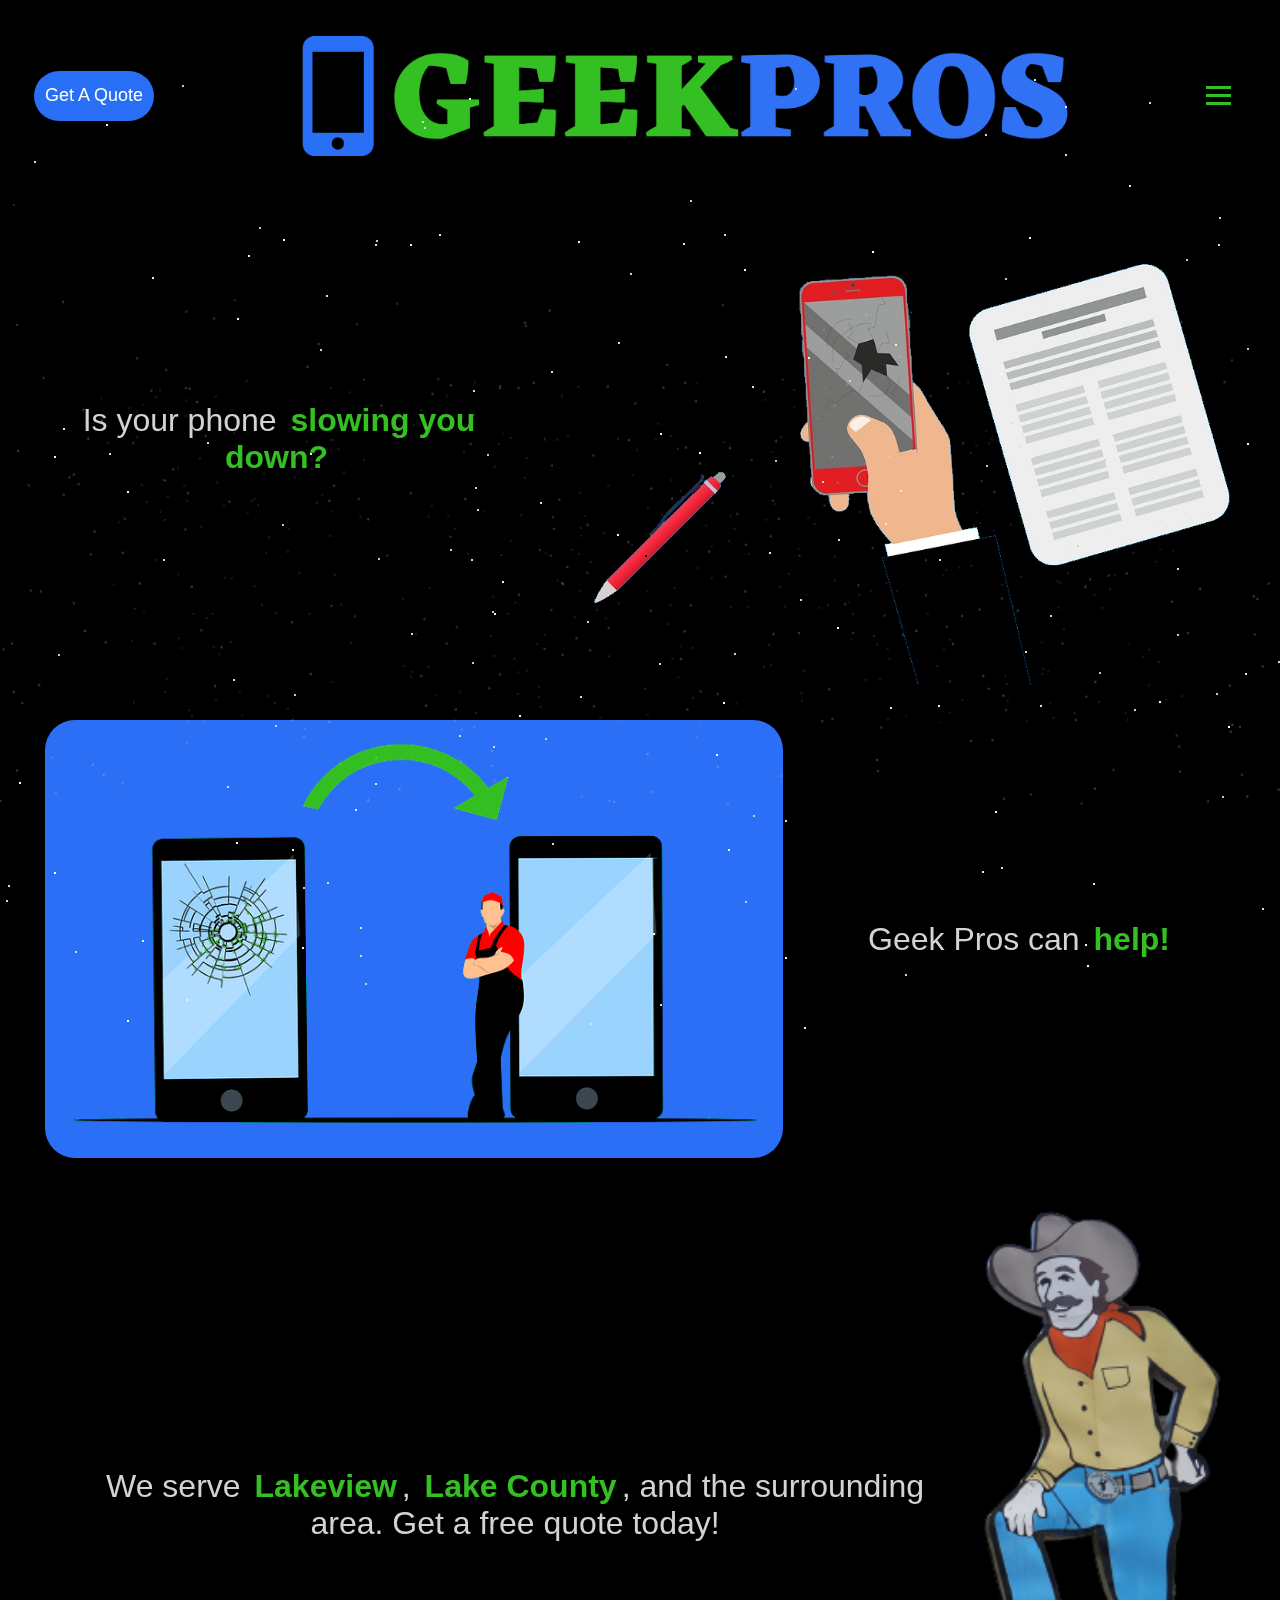
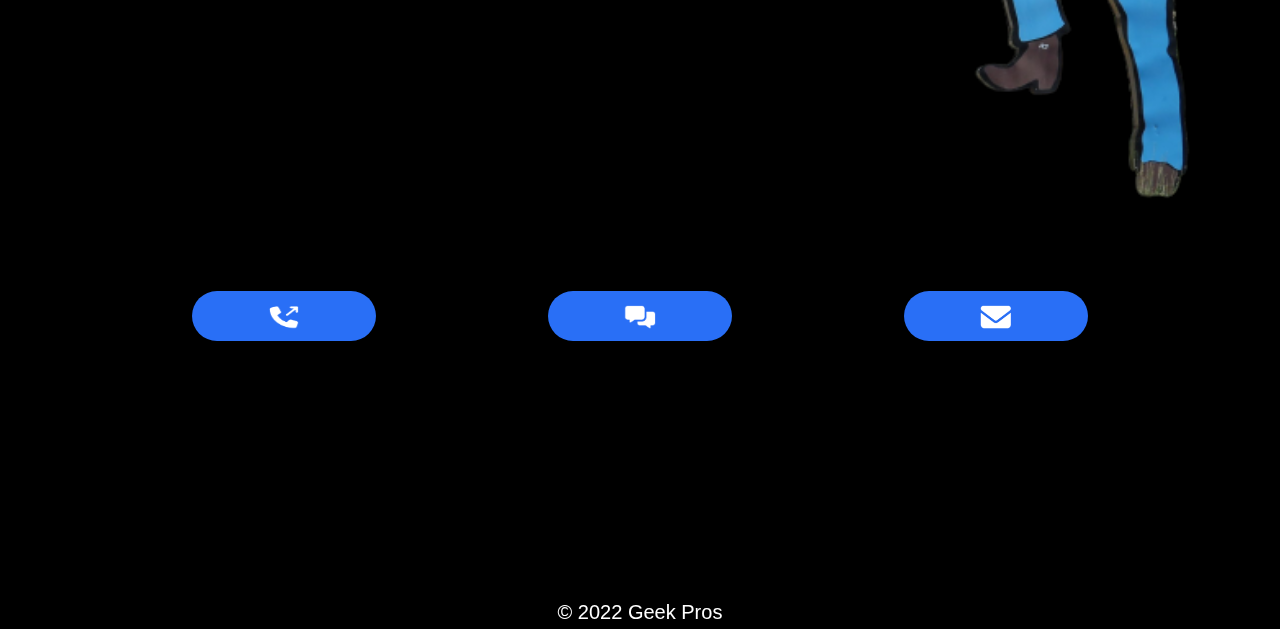
==== index.html @ ab276d4b "GeekPros" ====
<!DOCTYPE html>
<html lang="en">
  <head>
    <meta charset="UTF-8" />
    <meta http-equiv="X-UA-Compatible" content="IE=edge" />
    <meta name="viewport" content="width=device-width, initial-scale=1.0" />
    <title>Geek Pros Starry</title>
    <link rel="stylesheet" href="./GeekPros(stars).css" />
  </head>
  <body>
    <div class="stars"></div>
    <header class="header">
      <nav class="navbar">
        <a href="#" class="nav-logo">
          <div class="quote-button-wrapper">
            <button class="button button__quote">Get A Quote</button>
          </div>
        </a>
        <div class="logo">
          <img
            class="top-logo"
            src="./(highres)purple:green.png"
            alt=""
          />
        </div>
        <ul class="nav-menu">
          <li class="nav-item">
            <a href="#" class="nav-link">Services</a>
          </li>
          <li class="nav-item">
            <a href="#" class="nav-link">Reviews</a>
          </li>
          <li class="nav-item">
            <a href="#" class="nav-link">Contact</a>
          </li>
        </ul>
        <div class="hamburger">
          <span class="bar"></span>
          <span class="bar"></span>
          <span class="bar"></span>
        </div>
      </nav>
    </header>
    <script>
      const hamburger = document.querySelector(".hamburger");
      const navMenu = document.querySelector(".nav-menu");

      hamburger.addEventListener("click", mobileMenu);

      function mobileMenu() {
        hamburger.classList.toggle("active");
        navMenu.classList.toggle("active");
      }
      const navLink = document.querySelectorAll(".nav-link");

      navLink.forEach((n) => n.addEventListener("click", closeMenu));

      function closeMenu() {
        hamburger.classList.remove("active");
        navMenu.classList.remove("active");
      }
    </script>
    <div class="main">
      <div class="section1">
        <div class="hero2-wrapper">
          <h1 class="section1-tag">
            Is your phone<strong> slowing you down?</strong>
          </h1>
          <img class="hero2" src="./broken1(black).png" alt="" />
        </div>
      </div>
      <div class="section2">
        <div class="hero2-wrapper">
          <img
            class="hero1"
            src="./repair2(purple-green-cropped).png"
            alt=""
          />
          <div class="section2-tag-wrapper">
            <h1 class="section2-tag">Geek Pros can <strong>help!</strong></h1>
          </div>
        </div>
      </div>
      <div class="section3-tag-wrapper">
        <div class="section3">
          <h1 class="section3-tag">
            We serve <span>Lakeview</span>, <span>Lake County</span>, and the
            surrounding area. Get a free quote today!
          </h1>
          <img class="tall-man" src="./tall-man.png" alt="" />
        </div>
        <div class="contact-button-wrapper">
          <button class="button button__call">
            <img class="call" src="./phone.png" alt="" />
          </button>
          <button class="button button__text">
            <img class="text" src="./message.png" alt="" />
          </button>
          <button class="button button__email">
            <img class="email" src="./email.png" alt="" />
          </button>
        </div>
      </div>
      <div class="footer-wrapper">
        <p class="footer-text">&#169; 2022 Geek Pros</p>
      </div>
    </div>
  </body>
</html>
---- GeekPros(stars).css ----
html,
body {
  height: 120vh;
  overflow: visible;
}

body {
  background: #000;
  perspective: 340px;
}

.stars {
  position: absolute;
  top: 50%;
  left: 50%;
  width: 2px;
  height: 2px;
  box-shadow: 250px -211px #f0f0f0, -319px -260px #dbdbdb, -1320px 387px #e8e8e8, -1377px 163px #dbdbdb, 337px 316px #f0f0f0, -1177px -193px #fcfcfc, -769px -256px #f2f2f2, -206px -321px #e8e8e8, 780px -371px #ededed, 14px 108px #d9d9d9, 789px 170px #d9d9d9, -626px 227px #f7f7f7, 440px 389px whitesmoke, 909px -275px white, 1021px -316px whitesmoke, -1072px -148px #e8e8e8, -353px 294px #fafafa, -1262px -376px #f7f7f7, -151px 58px #f2f2f2, 554px -146px #e6e6e6, 380px 96px #d1d1d1, 350px 256px #fafafa, 995px 91px #e8e8e8, -1016px 417px #f2f2f2, -661px 130px #f2f2f2, 130px -95px #c9c9c9, -223px -434px #dbdbdb, -280px 428px #cfcfcf, 841px 49px #d9d9d9, 71px 199px #fafafa, -342px 332px #c9c9c9, -1478px -302px #f0f0f0, 571px 138px #c4c4c4, -503px 385px #ebebeb, -1045px -216px whitesmoke, -126px 160px #f0f0f0, 1149px 81px #fcfcfc, -1245px 453px #f7f7f7, 746px -456px #dbdbdb, 1094px -322px #dbdbdb, -976px -65px #cfcfcf, 504px -453px #d6d6d6, -1266px -183px #f2f2f2, -1204px 181px #cccccc, -1320px -89px #f7f7f7, 420px -449px #e8e8e8, 876px 42px #d9d9d9, 1235px -102px #cfcfcf, 366px -133px #e0e0e0, -808px -442px #e3e3e3, 1491px 398px #cfcfcf, -1072px 94px #e0e0e0, -859px 358px #c9c9c9, 901px -470px #ededed, 384px -318px #fafafa, 1207px -468px #f0f0f0, 541px -296px #c2c2c2, -857px -113px #e0e0e0, 794px -14px #e3e3e3, 1166px 213px #ebebeb, -832px 145px #e6e6e6, 850px 443px #ededed, 1210px -264px #d9d9d9, -1012px 168px #f0f0f0, -269px -315px #cccccc, 1063px 467px #c9c9c9, 705px 108px #fcfcfc, -1427px -361px #c7c7c7, -116px 458px #cfcfcf, -960px -207px #c7c7c7, 730px -312px whitesmoke, 672px -288px #e3e3e3, -898px -345px #cccccc, -1283px 61px #ebebeb, 140px 402px #f0f0f0, -806px 250px #f0f0f0, -351px 139px #c9c9c9, -27px -213px #dedede, 583px 171px white, -1019px -249px #f2f2f2, -1411px 245px #c7c7c7, -409px 287px #fafafa, -1188px 170px #cfcfcf, 633px 106px #d4d4d4, 356px -182px #fafafa, 448px 328px #e8e8e8, 1010px 411px #d6d6d6, 1358px -139px #fafafa, -582px -127px #e8e8e8, -587px 99px #cccccc, -1113px 385px #c2c2c2, -1137px 248px #f2f2f2, 159px 472px #ededed, -176px -457px whitesmoke, -173px 107px #c7c7c7, 1196px 445px white, -362px -316px whitesmoke, 1307px 64px #ebebeb, 100px 346px #cccccc, 1389px -100px #dedede, -105px -53px #e3e3e3, -1129px -330px #cfcfcf, 107px -169px #e3e3e3, -1344px 21px #cfcfcf, 405px 60px #d6d6d6, 1252px 118px #c9c9c9, -980px -1px #f0f0f0, 1366px -469px #ebebeb, -158px -101px #c9c9c9, -58px 66px #cccccc, 79px -321px #e0e0e0, -1332px -111px #d4d4d4, 192px 72px white, -854px -310px #fafafa, 514px 146px #fafafa, -1051px 146px #fcfcfc, 341px -90px #c9c9c9, 1449px 408px #e3e3e3, -270px -311px #dbdbdb, -570px 396px #d4d4d4, 1004px 343px #c2c2c2, -270px 228px #e3e3e3, -1134px 72px #e8e8e8, 177px -74px #d1d1d1, -482px 4px #e3e3e3, -412px 124px #dedede, -1033px -41px #fcfcfc, -611px -394px #dbdbdb, 532px 13px #d9d9d9, 356px 312px #d4d4d4, 80px -199px #e6e6e6, -948px 57px #f0f0f0, -363px -31px #c7c7c7, 8px 378px white, -418px 231px #d6d6d6, -1281px 238px white, -980px 433px #e0e0e0, -1398px -318px #ebebeb, 489px 154px #cfcfcf, -459px 444px #f0f0f0, 1391px -218px #c9c9c9, 140px 265px #d9d9d9, 360px -277px #c7c7c7, 476px -78px #ededed, 1337px 444px #cccccc, 1293px 102px #e8e8e8, -591px -99px #f7f7f7, 679px 462px #dedede, -1324px -200px #dedede, 1468px -3px #c4c4c4, 602px -207px #c9c9c9, 163px -198px whitesmoke, 1104px 249px #dbdbdb, 1272px 153px #f0f0f0, 681px -179px #d9d9d9, -67px -314px #f0f0f0, 1292px -45px #c2c2c2, -285px 372px #e0e0e0, 678px 268px #fcfcfc, 459px -96px #d4d4d4, 1289px -249px #e6e6e6, -370px 170px #cccccc, -408px -237px #f0f0f0, 240px -32px #e8e8e8, -153px 56px #c2c2c2, -143px 26px #f2f2f2, -1054px -270px #e6e6e6, -591px 317px white, -1169px 282px #c9c9c9, 683px 295px #c9c9c9, -174px 4px #d1d1d1, -637px 330px #d6d6d6, 959px -301px #e8e8e8, 1227px 92px #cfcfcf, 108px 260px #cfcfcf, -94px -184px #dedede, 1402px 269px #f2f2f2, -862px -45px #dbdbdb, 78px 147px #fcfcfc, 442px 410px #fafafa, -1091px -110px #d4d4d4, 15px -122px whitesmoke, -28px -21px #ededed, -1446px -83px #d9d9d9, 294px 4px #d9d9d9, 1013px -435px #d6d6d6, -1040px 2px #cccccc, -518px 465px white, -172px -165px #d4d4d4, 54px -103px white, -1185px 261px #ebebeb, 763px -39px #fafafa, -1402px 156px #ebebeb, -1460px 89px #cfcfcf, 851px 242px white, 574px -338px #d1d1d1, -850px 63px whitesmoke, -152px 191px #dbdbdb, 1045px -101px #f0f0f0, 89px 98px #cccccc, -1220px -71px #ededed, 814px -194px #d6d6d6, 814px 314px #dedede, 1421px 26px #c7c7c7, 1009px 364px #dbdbdb, 45px -355px #cfcfcf, 750px -116px #fafafa, -55px 468px #dedede, -518px -64px #fafafa, -920px 170px #dedede, -860px -455px #cfcfcf, 910px 38px #f7f7f7, -1274px 265px #d6d6d6, 1151px 153px #d4d4d4, -397px -300px #ebebeb, 602px -112px #f0f0f0, -900px -137px #e0e0e0, -1497px -424px #dbdbdb, 1109px 323px #e6e6e6, 38px -312px #f0f0f0, -1157px -128px #cfcfcf, -953px -367px #d4d4d4, 484px -370px #e8e8e8, 834px 270px #cfcfcf, 1156px 86px #fafafa, 1428px 304px #e3e3e3, -438px -113px #d6d6d6, 1019px -76px #d1d1d1, -1370px -139px #c2c2c2, -386px -328px #c4c4c4, 1328px -348px #e3e3e3, -15px -282px #d1d1d1, 124px -3px #e8e8e8, -1384px -186px #fcfcfc, 925px -110px #ebebeb, -463px -470px #c9c9c9, -195px -6px #cccccc, 244px -99px #d1d1d1, -1379px -407px #cccccc, 1048px 67px white, -639px 345px #d6d6d6, -493px -278px #f2f2f2, -1179px -430px #d6d6d6, 1401px 368px #c7c7c7, -660px 314px #dbdbdb, -65px 141px #dbdbdb, 420px -401px #d6d6d6, 1432px -8px #e3e3e3, -234px 78px #d4d4d4, 730px 454px #c4c4c4, 1025px 150px #dbdbdb, 967px -312px #c2c2c2, -1315px 351px #dedede, -1036px 398px #dedede, 155px 44px #d6d6d6, -885px -158px #d4d4d4, -343px 392px #fafafa, -186px 180px #d9d9d9, -632px -351px #fcfcfc, 640px 231px #f2f2f2, 657px 352px #f2f2f2, -1252px 437px #ededed, -1210px 466px #dedede, -1345px -429px #dbdbdb, 1106px 336px #d9d9d9, -861px -311px #dbdbdb, 637px -136px #d1d1d1, -840px -285px #f0f0f0, -779px -97px #ebebeb, -64px 466px #c4c4c4, 951px -336px #dbdbdb, 617px 353px #dedede, -318px 327px #d9d9d9, -794px 177px #fcfcfc, 15px 449px #d9d9d9, 1123px 327px #e0e0e0, 204px -175px #d4d4d4, 573px -311px #e3e3e3, -285px 400px #dbdbdb, -914px -231px #ededed, -235px -311px #ebebeb, 885px 408px #d4d4d4, -1260px -420px #cfcfcf, 825px 471px #d1d1d1, 924px -295px #ededed, -1223px -259px #fcfcfc, 832px 64px #e0e0e0, -325px -206px #d1d1d1, -221px -428px #d4d4d4, -1080px -143px #e6e6e6, 193px -16px #dbdbdb, 1263px 413px whitesmoke, 150px -467px #d4d4d4, -267px 3px #c2c2c2, -1092px -473px #ebebeb, 1127px 417px #c7c7c7, -100px 183px #cccccc, -824px -221px #f0f0f0, -1405px 415px #fcfcfc, -1241px 170px #cccccc, 255px -65px #ebebeb, -1258px -142px #dbdbdb, 806px -355px #f7f7f7, -1284px -232px #e8e8e8, 293px 150px #ebebeb, 661px -115px #f0f0f0, 83px 294px whitesmoke, 675px 85px #cccccc, -93px 288px #dbdbdb, 432px -10px #d1d1d1, 708px -201px #c4c4c4, 389px -476px #dedede, 532px 79px #cccccc, 864px -59px #e6e6e6, 245px 152px #ebebeb, 1358px 2px #ededed, 395px 150px #dbdbdb, -290px 254px #e6e6e6, -1063px -130px #dedede, -168px -46px #cccccc, -926px -306px #e0e0e0, 1137px 458px #f7f7f7, 99px -286px white, 1177px 57px #dedede, 1347px 254px #c2c2c2, 260px 419px #cfcfcf, 1342px 464px #ededed, -1312px -154px #e6e6e6, -1179px 409px #dedede, -1153px 70px #cccccc, -536px -102px #d6d6d6, -1418px -399px #c9c9c9, -1106px 451px #c4c4c4, -335px -102px #f2f2f2, -769px -477px #f2f2f2, -1334px -448px white, 227px -304px white, -539px -431px #f0f0f0, 1385px 290px #d4d4d4, 918px -74px #d1d1d1, 577px 241px #c9c9c9, 934px -81px #c2c2c2, 600px 118px #e0e0e0, 340px -421px #cfcfcf, 877px -470px #cfcfcf, 973px -60px #c2c2c2, 1108px -363px #c2c2c2, -1256px 469px #d6d6d6, 454px 117px #c4c4c4, 650px 255px #cfcfcf, -170px -68px #d1d1d1;
  animation: fly 14s linear infinite;
  transform-style: preserve-3d;
}
.stars:before, .stars:after {
  content: "";
  position: absolute;
  width: inherit;
  height: inherit;
  box-shadow: inherit;
}
.stars:before {
  transform: translateZ(-300px);
  animation: fade1 3s linear infinite;
}
.stars:after {
  transform: translateZ(-600px);
  animation: fade2 3s linear infinite;
}

@keyframes fly {
  from {
    transform: translateZ(0px);
  }
  to {
    transform: translateZ(300px);
  }
}
@keyframes fade1 {
  from {
    opacity: 0.5;
  }
  to {
    opacity: 1;
  }
}
@keyframes fade2 {
  from {
    opacity: 0;
  }
  to {
    opacity: 0.5;
  }
}

@import url('https://fonts.googleapis.com/css2?family=Roboto:ital,wght@0,500;1,400&display=swap');

* {
    margin: 5px;
    padding: 0;
    box-sizing: border-box;
    background-color: black;
}

html {
    font-family: 'Roboto', sans-serif;
}

li {
    list-style: none;
}

a {
    text-decoration: none;
}

strong {
  color: rgb(52, 191, 34);
  font-weight: 700;
}

/* HEADER */

.navbar {
  display: flex;
  justify-content: space-between;
  align-items: center;
  padding: 1rem 1.5rem;
}

.quote-button-wrapper {
  display: flex;
  width: 130px;
}

.button__quote {
  color: white;
  border: none;
  height: 50px;
  width: 100%;
  border-radius: 25px;
  background-color: rgb(41, 111, 246);
  transition: 250ms;
  cursor: pointer;
  font-size: 18px;
}

.button__quote:hover {
  background-color: rgb(71, 131, 251);
}

.button__quote:active {
  background-color: rgb(52, 191, 34);
  transition: 0ms;
}

.logo {
  display: flex;
  justify-content: center;
}

.top-logo {
  width: 75%;
  min-width: 200px;
  animation: animate-top-logo 800ms 200ms backwards;
}

@keyframes animate-top-logo {
  0% {
    transform: scale(0);
  }
  80% {
    transfrom: scale(1.1);
  }
}

.hamburger {
  display: none;
}

.bar {
  display: block;
  width: 25px;
  height: 3px;
  margin: 5px auto;
  -webkit-transition: all 0.3s ease-in-out;
  transition: all 0.3 ease-in-out;
  background-color: rgb(52, 191, 34);
}

.nav-menu {
  display: flex;
  justify-content: space-between;
  align-items: center;
  width: 45%;
}

.nav-item {
  margin-left: 5rem;
}

.nav-link{
  font-size: 1.6rem;
  font-weight: 400;
  color: white;
  transition: 250ms;
}

.nav-link:hover{
  color: rgb(71, 131, 251);
}

.nav-link:active {
  color: rgb(52, 191, 34);
  transition: 0ms;
}

.nav-logo {
  font-size: 2.1rem;
  font-weight: 400;
  color: rgb(41, 111, 246);
  margin-left: -20px;
}


@media only screen and (max-width: 1467px) {
  .nav-menu {
      position: fixed;
      left: -100%;
      top: 8rem;
      flex-direction: column;
      background-color: rgba(0, 0, 0, 0.85) ;
      width: 100%;
      border-radius: 10px;
      text-align: center;
      transition: 0.4s;
      box-shadow:
          0 10px 27px rgba(0, 0, 0, 0.05);
  }

  .nav-menu.active {
      left: 0;
      margin-top: 3px;
  }

  .nav-item {
      margin: 2.5rem 0;
  }

  .hamburger {
      display: block;
      cursor: pointer;
  }

  .hamburger.active .bar:nth-child(2) {
    opacity: 0;
}

.hamburger.active .bar:nth-child(1) {
    transform: translateY(8px) rotate(45deg);
}

.hamburger.active .bar:nth-child(3) {
    transform: translateY(-8px) rotate(-45deg);
}

}

/* MAIN */

.section1-tag {
  color: lightgray;
  margin-left: 50px;
  margin-right: 24px;
  font-weight: 400;
  text-align: center;
}

.hero2-wrapper {
  display: flex;
  justify-content: center;
  align-items: center;
}

.hero2 {
  width: 60%;
}

.section2 {
  margin-top: 20px;
  display: flex;
  align-items: center;
}

.hero1-wrapper {
  display: flex;
  align-items: center;
}

.hero1 {
  display: inline-block;
  width: 60%;
  border-radius: 30px;
  margin-left: 20px;
}

.section2-tag-wrapper {
  width: 35%;
  display: flex;
  justify-content: center;
  align-items: center;
  margin: 0 20px;
}

.section2-tag {
  color: lightgray;
  font-weight: 400;
  text-align: center;
}

.section3 {
  width: 100%;
  display: flex;
  align-items: center;
  justify-content: center;
  margin: 30px 50px;
}

.section3-tag {
  color: lightgray;
  text-align: center;
  font-weight: 400;
}

.tall-man {
  width: 30%;
  margin-right: 80px;
}



span {
  color: rgb(52, 191, 34);
  font-weight: 700;
}

.contact-button-wrapper {
  display: flex;
  align-items: center;
  justify-content: center;
  justify-content: space-evenly;
}

.button__call,
.button__text,
.button__email {
  margin-top: 50px;
  height: 50px;
  border-radius: 25px;
  border: none;
  padding-top: 4px;
  width: 15%;
  min-width: 100px;
  color:white;
  background-color: rgb(41, 111, 246);
  transition: 250ms;
  cursor: pointer;
}

.button:hover {
  background-color: rgb(71, 131, 251);
}

.button:active {
  background-color: rgb(52, 191, 34);
  transition: 0ms;
}

.call,
.text,
.email {
  background: none;
  height: 24px;
  width: 32px;
}

.footer-wrapper {
  margin-top: 250px;
  display: flex;
  justify-content: center;
  align-items: center;
}

.footer-text {
  font-weight: 100;
  font-size: 20px;
  color: white;
}

/* SMARTPHONES & TABLETS */

@media (max-width: 1050px) {
  .nav-menu {
    top: 6rem;
  }
}

@media (max-width: 900px) {
  .nav-menu {
    top: 5rem;
  }
}

@media (max-width: 768px) {
  h1 {
      font-size: 28px;
  }
}

/* SMALL PHONES */

@media (max-width: 480px) {
  h1 {
    font-size: 20px;
  }
  .section1-tag {
    margin: 0 0 0 17px;
  }
  .quote-button-wrapper {
    width: 80px;
  }
  .button__quote {
    width: 75px;
    font-size: 14px;
    margin-left: -10px;
  }
  .top-logo {
    margin-left: -15px;
  }
  .nav-menu {
    top: 4.5rem;
  }
  .hamburger {
    margin-right: -20px;
  }
}

@media (max-width: 376px) {
  h1 {
    font-size: 20px;
  }
  .section1-tag {
    margin: 0 0 0 17px;
  }
  .quote-button-wrapper {
    width: 80px;
  }
  .button__quote {
    width: 75px;
    font-size: 10px;
  }
  .nav-menu {
    top: 4rem;
  }
  .hamburger {
    margin-left: 14px;
  }
}
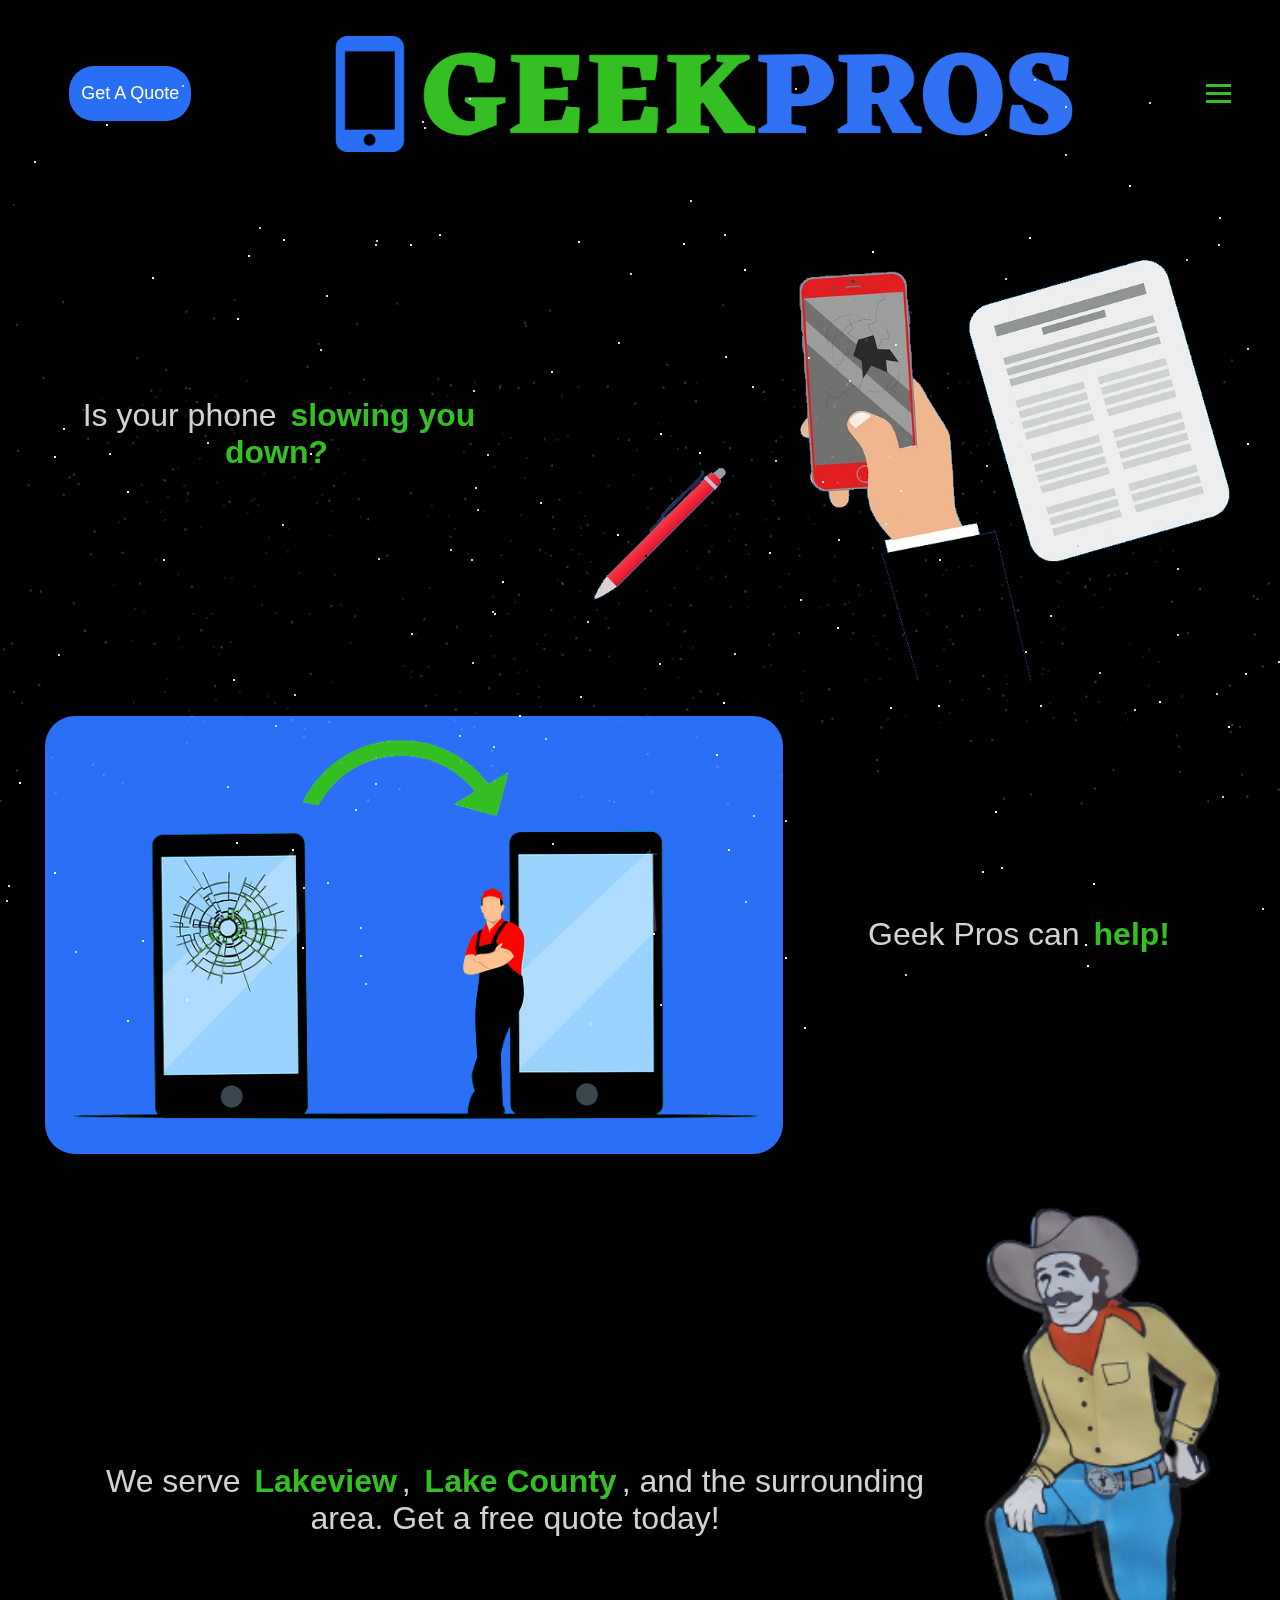
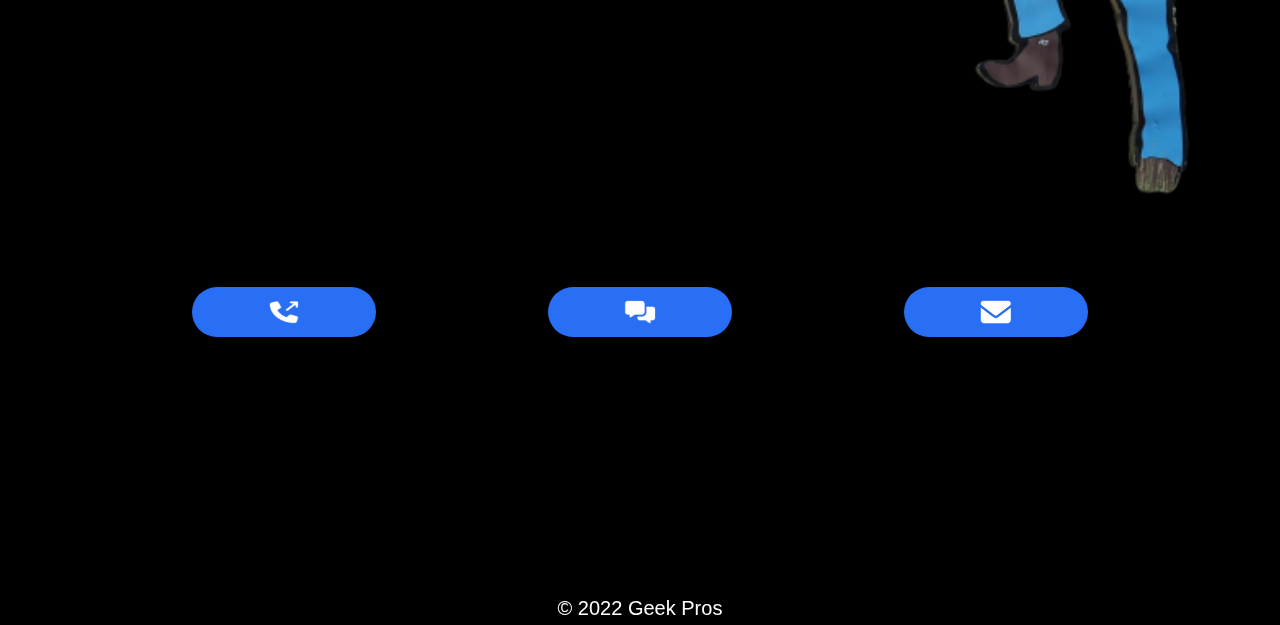
==== commit 6747c8ce: "GeekPros" ====
--- a/index.html
+++ b/index.html
@@ -4,7 +4,7 @@
     <meta charset="UTF-8" />
     <meta http-equiv="X-UA-Compatible" content="IE=edge" />
     <meta name="viewport" content="width=device-width, initial-scale=1.0" />
-    <title>Geek Pros Starry</title>
+    <title>Geek Pros</title>
     <link rel="stylesheet" href="./GeekPros(stars).css" />
   </head>
   <body>
@@ -13,15 +13,13 @@
       <nav class="navbar">
         <a href="#" class="nav-logo">
           <div class="quote-button-wrapper">
-            <button class="button button__quote">Get A Quote</button>
+            <a class="button button__quote" href="./GeekPros(Contact).html"
+              >Get A Quote</a
+            >
           </div>
         </a>
         <div class="logo">
-          <img
-            class="top-logo"
-            src="./(highres)purple:green.png"
-            alt=""
-          />
+          <img class="top-logo" src="./(highres)purple:green.png" alt="" />
         </div>
         <ul class="nav-menu">
           <li class="nav-item">
@@ -31,7 +29,7 @@
             <a href="#" class="nav-link">Reviews</a>
           </li>
           <li class="nav-item">
-            <a href="#" class="nav-link">Contact</a>
+            <a href="./GeekPros(Contact).html" class="nav-link">Contact</a>
           </li>
         </ul>
         <div class="hamburger">
@@ -71,11 +69,7 @@
       </div>
       <div class="section2">
         <div class="hero2-wrapper">
-          <img
-            class="hero1"
-            src="./repair2(purple-green-cropped).png"
-            alt=""
-          />
+          <img class="hero1" src="./repair2(purple-green-cropped).png" alt="" />
           <div class="section2-tag-wrapper">
             <h1 class="section2-tag">Geek Pros can <strong>help!</strong></h1>
           </div>
@@ -90,15 +84,15 @@
           <img class="tall-man" src="./tall-man.png" alt="" />
         </div>
         <div class="contact-button-wrapper">
-          <button class="button button__call">
-            <img class="call" src="./phone.png" alt="" />
-          </button>
-          <button class="button button__text">
-            <img class="text" src="./message.png" alt="" />
-          </button>
-          <button class="button button__email">
-            <img class="email" src="./email.png" alt="" />
-          </button>
+          <a href="tel:(541)363-7722" class="button button__call"
+            ><img class="call" src="./phone.png" alt=""
+          /></a>
+          <a href="sms:541)363-7722" class="button button__text"
+            ><img class="text" src="./message.png" alt=""
+          /></a>
+          <a href="mailto:geekproshelp@gmail.com" class="button button__email"
+            ><img class="email" src="./email.png" alt=""
+          /></a>
         </div>
       </div>
       <div class="footer-wrapper">
--- a/GeekPros(stars).css
+++ b/GeekPros(stars).css
@@ -97,19 +97,23 @@
 
 .quote-button-wrapper {
   display: flex;
-  width: 130px;
+  width: 250px;
+  margin-left: 50px;
 }
 
 .button__quote {
   color: white;
   border: none;
-  height: 50px;
+  height: 55px;
   width: 100%;
   border-radius: 25px;
   background-color: rgb(41, 111, 246);
   transition: 250ms;
   cursor: pointer;
   font-size: 18px;
+  display: flex;
+  align-items: center;
+  justify-content: center;
 }
 
 .button__quote:hover {
@@ -325,13 +329,15 @@
   height: 50px;
   border-radius: 25px;
   border: none;
-  padding-top: 4px;
   width: 15%;
   min-width: 100px;
   color:white;
   background-color: rgb(41, 111, 246);
   transition: 250ms;
   cursor: pointer;
+  display: flex;
+  align-items: center;
+  justify-content: center;
 }
 
 .button:hover {
@@ -366,9 +372,12 @@
 
 /* SMARTPHONES & TABLETS */
 
-@media (max-width: 1050px) {
+@media (max-width: 1091px) {
   .nav-menu {
     top: 6rem;
+  }
+  .button__quote {
+    padding-left: 17px;
   }
 }
 
@@ -395,11 +404,11 @@
   }
   .quote-button-wrapper {
     width: 80px;
+    margin-left: 0;
   }
   .button__quote {
     width: 75px;
     font-size: 14px;
-    margin-left: -10px;
   }
   .top-logo {
     margin-left: -15px;
